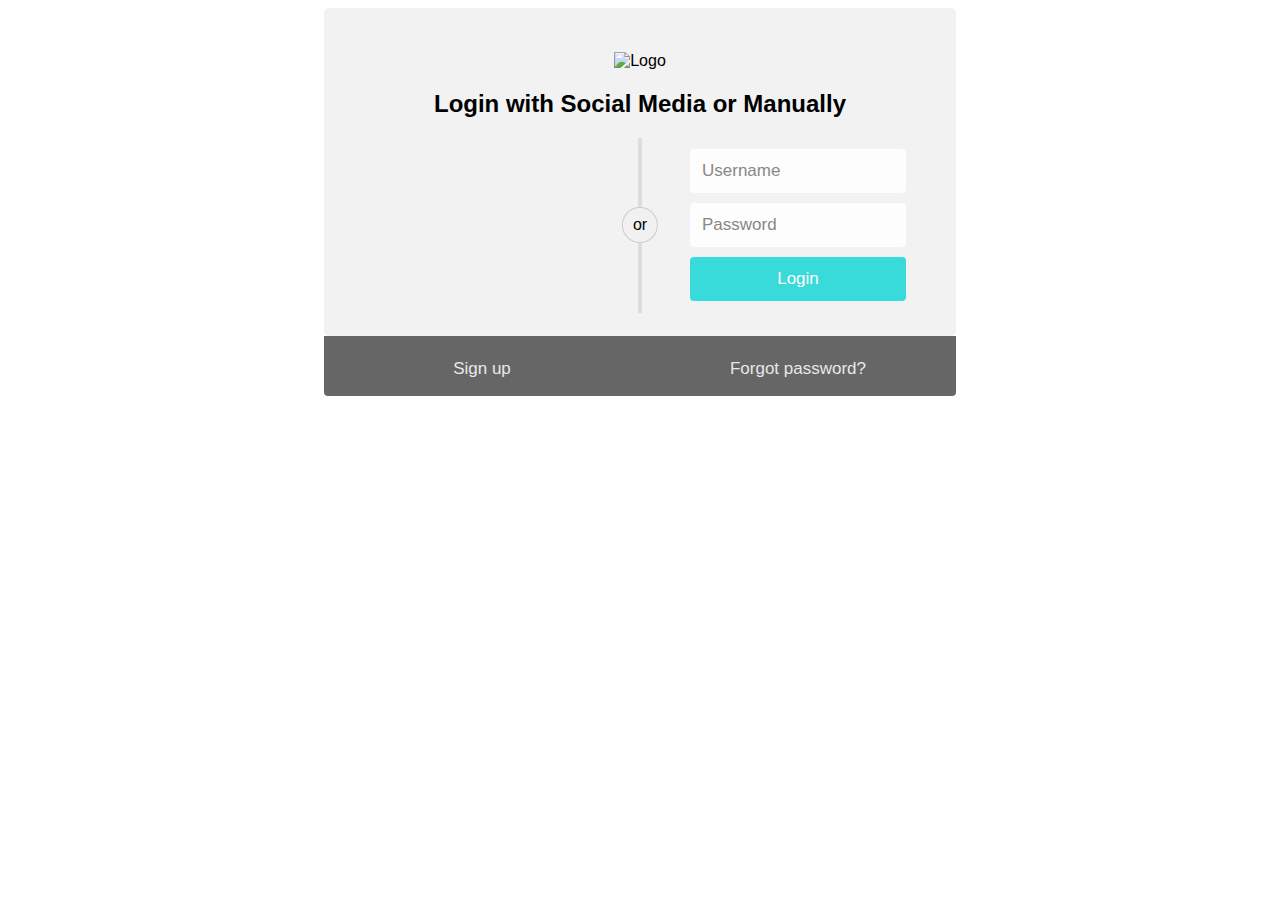
==== src/index.html @ 810cd64e "updated Google Sign In" ====
<!DOCTYPE html>
<html>
<head>
<meta name="viewport" content="width=device-width, initial-scale=1">
<link rel="stylesheet" href="https://cdnjs.cloudflare.com/ajax/libs/font-awesome/4.7.0/css/font-awesome.min.css">
<script src="main.js"></script>
<script src="https://accounts.google.com/gsi/client" async defer></script>
<title>Specialslaza</title>

<style>
body {
  font-family: Arial, Helvetica, sans-serif;
}

* {
  box-sizing: border-box;
}

/* style the container */
.container {
  position: relative;
  border-radius: 5px;
  background-color: #f2f2f2;
  padding: 20px 0 30px 0;
  width: 50%;
  margin: auto;
} 

/* style inputs and link buttons */
input,
.btn {
  width: 100%;
  padding: 12px;
  border: none;
  border-radius: 4px;
  margin: 5px 0;
  opacity: 0.85;
  display: inline-block;
  font-size: 17px;
  line-height: 20px;
  text-decoration: none; /* remove underline from anchors */
}

input:hover,
.btn:hover {
  opacity: 1;
}

/* add appropriate colors to fb, twitter and google buttons */
.google {
  background-color: #dd4b39;
  color: white;
}

/* style the submit button */
input[type=submit] {
  background-color: #18d6d6;
  color: white;
  cursor: pointer;
}

input[type=submit]:hover {
  background-color: #2996d4;
}

/* Two-column layout */
.col {
  float: left;
  width: 50%;
  margin: auto;
  padding: 0 50px;
  margin-top: 6px;
}

/* Clear floats after the columns */
.row:after {
  content: "";
  display: table;
  clear: both;
}

/* vertical line */
.vl {
  position: absolute;
  left: 50%;
  transform: translate(-50%);
  border: 2px solid #ddd;
  height: 175px;
}

/* text inside the vertical line */
.vl-innertext {
  position: absolute;
  top: 50%;
  transform: translate(-50%, -50%);
  background-color: #f1f1f1;
  border: 1px solid #ccc;
  border-radius: 50%;
  padding: 8px 10px;
}

/* hide some text on medium and large screens */
.hide-md-lg {
  display: none;
}

/* bottom container */
.bottom-container {
  text-align: center;
  background-color: #666;
  border-radius: 0px 0px 4px 4px;
  margin: auto;
  width: 50%;
}
.imgcontainer {
  text-align: center;
  margin: 24px 0 12px 0;
}

img.logo {
  width: 40%;
}

/* Responsive layout - when the screen is less than 650px wide, make the two columns stack on top of each other instead of next to each other */
@media screen and (max-width: 650px) {
  .col {
    width: 100%;
    margin-top: 0;
  }
  /* hide the vertical line */
  .vl {
    display: none;
  }
  /* show the hidden text on small screens */
  .hide-md-lg {
    display: block;
    text-align: center;
  }
}
</style>
</head>
<body>

<div class="container">
  <form action="/action_page.php">
    <div class="imgcontainer">
        <img src="./images/logo.png" alt="Logo" class="logo">
      </div>
    <div class="row">
      <h2 style="text-align:center">Login with Social Media or Manually</h2>
      <div class="vl">
        <span class="vl-innertext">or</span>
      </div>

      <div class="col">
        <div id="g_id_onload"
          data-client_id="1027431687664-lmtglr56fndi1m5p3n9n37f7doiidho7.apps.googleusercontent.com "
          data-login_uri="https://thankful-field-06f10f710.2.azurestaticapps.net"
          data-auto_prompt="false">
        </div>
        <div class="g_id_signin"
          data-type="standard"
          data-size="large"
          data-theme="outline"
          data-text="sign_in_with"
          data-shape="rectangular"
          data-logo_alignment="left">
        </div>
      </div>

      <div class="col">
        <div class="hide-md-lg">
          <p>Or sign in manually:</p>
        </div>

        <input type="text" name="username" id="username" placeholder="Username" required>
        <input type="password" name="password" id="password" placeholder="Password" required>
        <input type="submit" value="Login" onclick="validate(); return false;">
      </div>
      
    </div>
  </form>
</div>

<div class="bottom-container">
  <div class="row">
    <div class="col">
      <a href="./pages/signup.html" style="color:white" class="btn">Sign up</a>
    </div>
    <div class="col">
      <a href="#" style="color:white" class="btn">Forgot password?</a>
    </div>
  </div>
</div>

</body>
</html>
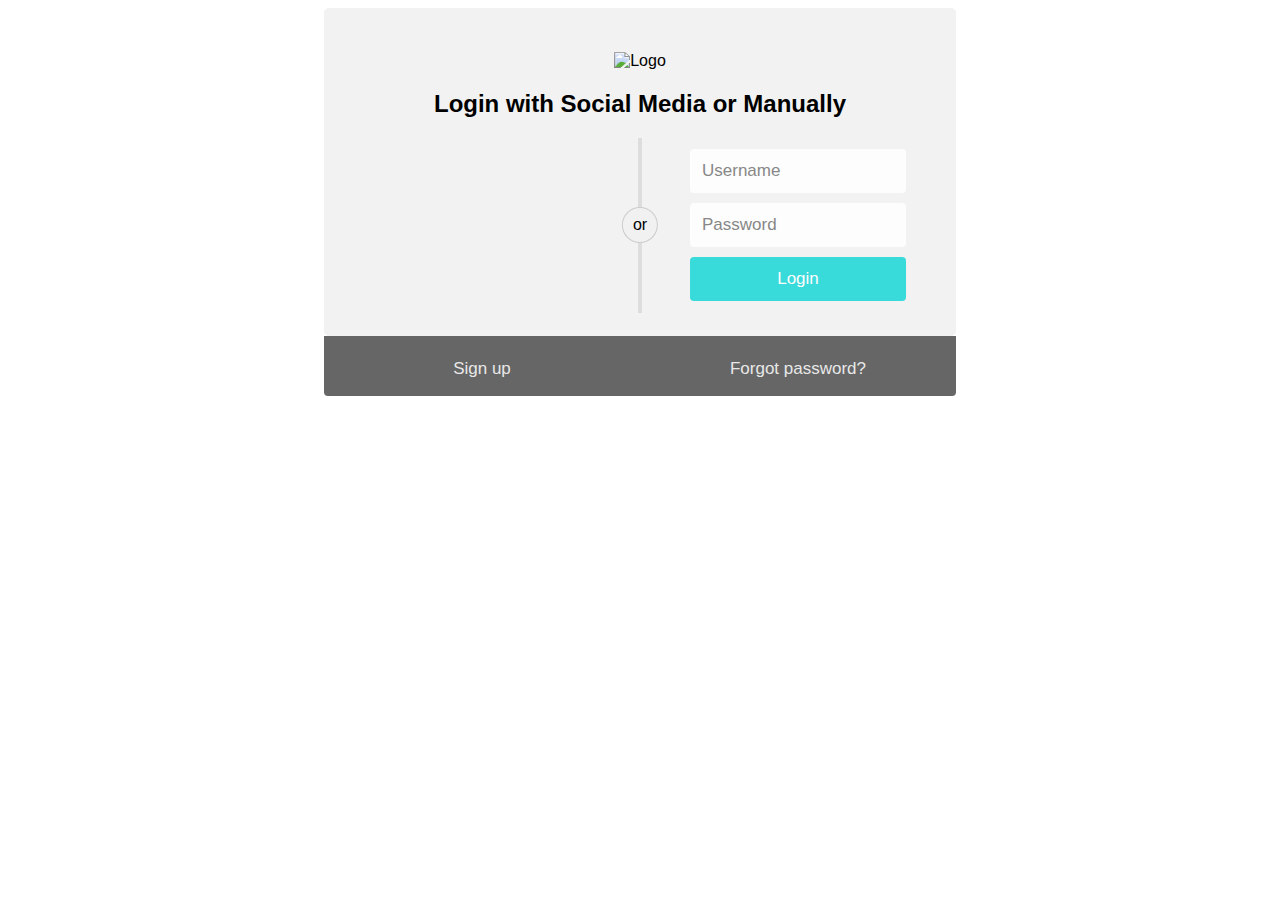
==== commit 9b0cd226: "Update index.html" ====
--- a/src/index.html
+++ b/src/index.html
@@ -154,8 +154,8 @@
 
       <div class="col">
         <div id="g_id_onload"
-          data-client_id="1027431687664-lmtglr56fndi1m5p3n9n37f7doiidho7.apps.googleusercontent.com "
-          data-login_uri="https://thankful-field-06f10f710.2.azurestaticapps.net"
+          data-client_id="1027431687664-lmtglr56fndi1m5p3n9n37f7doiidho7.apps.googleusercontent.com"
+          data-login_uri="/.auth/login/google"
           data-auto_prompt="false">
         </div>
         <div class="g_id_signin"
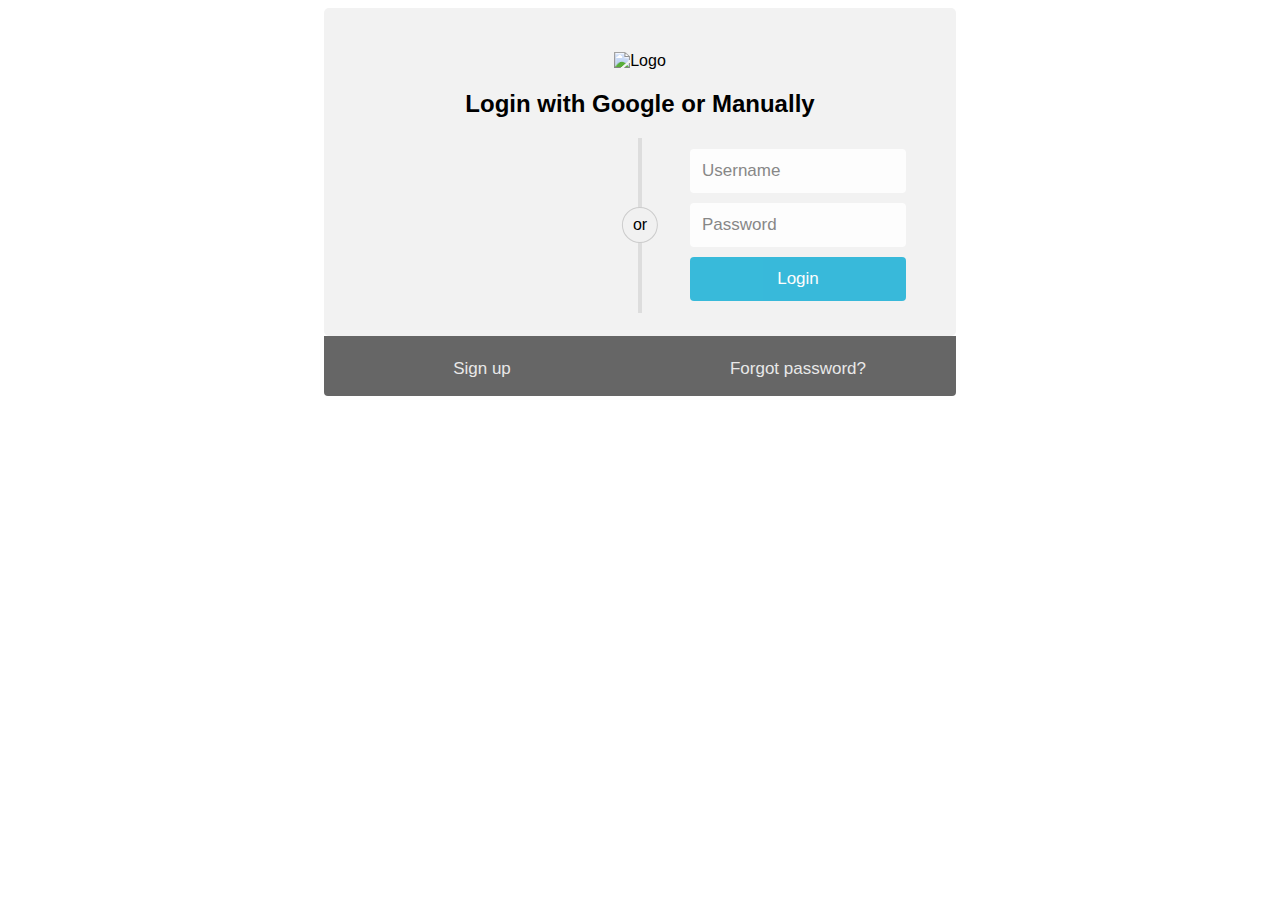
==== commit 6cdf7cd3: "Updated Nav Bar" ====
--- a/src/index.html
+++ b/src/index.html
@@ -54,7 +54,7 @@
 
 /* style the submit button */
 input[type=submit] {
-  background-color: #18d6d6;
+  background-color: #18b0d6;
   color: white;
   cursor: pointer;
 }
@@ -147,7 +147,7 @@
         <img src="./images/logo.png" alt="Logo" class="logo">
       </div>
     <div class="row">
-      <h2 style="text-align:center">Login with Social Media or Manually</h2>
+      <h2 style="text-align:center">Login with Google or Manually</h2>
       <div class="vl">
         <span class="vl-innertext">or</span>
       </div>
@@ -155,7 +155,7 @@
       <div class="col">
         <div id="g_id_onload"
           data-client_id="1027431687664-lmtglr56fndi1m5p3n9n37f7doiidho7.apps.googleusercontent.com"
-          data-login_uri="/.auth/login/google"
+          data-login_uri="/.auth/login/google?post_login_redirect_uri=https://thankful-field-06f10f710.2.azurestaticapps.net/pages/specialsmap.html"
           data-auto_prompt="false">
         </div>
         <div class="g_id_signin"
